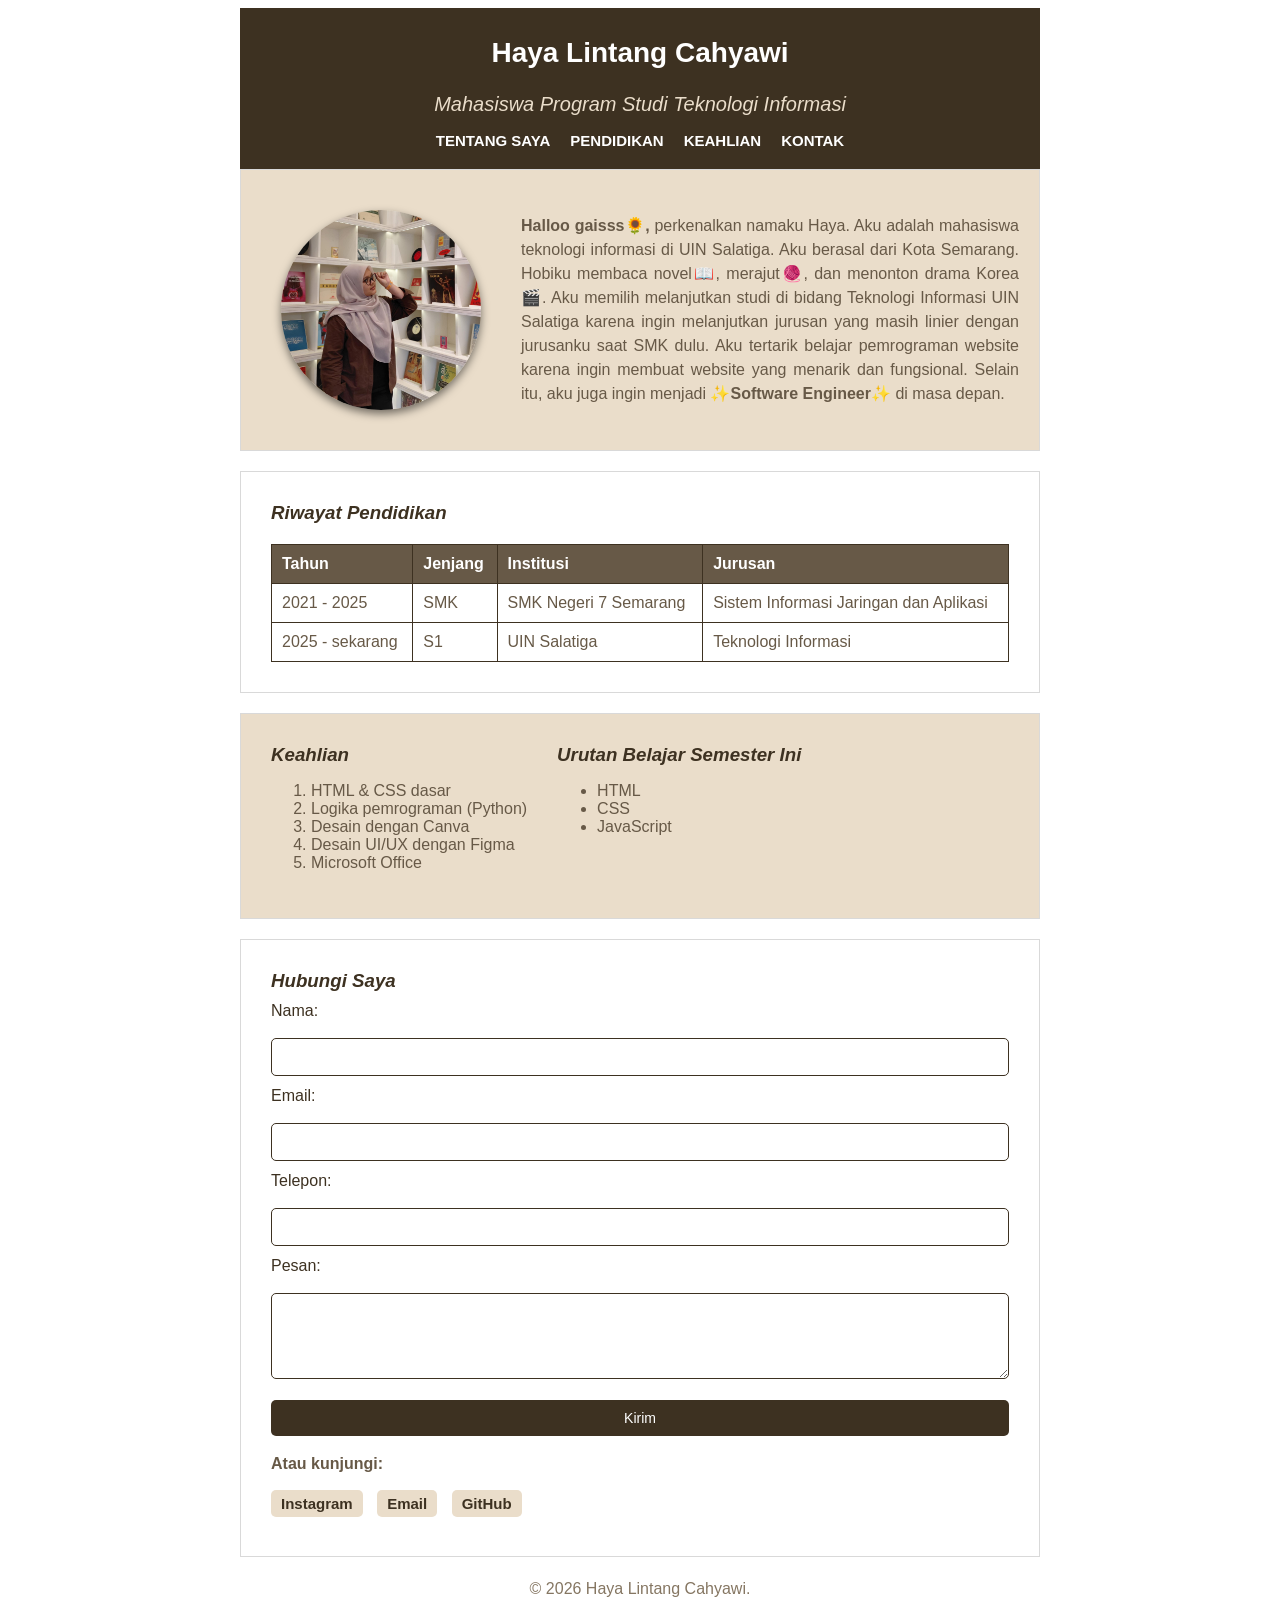
==== index.html @ a0827b76 "Rename HTML File" ====
<!DOCTYPE html>
<html lang="en">
<head>
    <meta charset="UTF-8">
    <meta name="viewport" content="width=device-width, initial-scale=1.0">
    <title>Mini Profile</title>
    <link rel="stylesheet" href="style.css">
</head>
<body>
  <header>
    <!-- Identitas Mahasiswa dan Menu Navigasi -->
    <h1>Haya Lintang Cahyawi</h1>
    <h2>Mahasiswa Program Studi Teknologi Informasi</h2>
    <nav>
      <a class="menu-link" href="#tentang">Tentang Saya</a> 
      <a class="menu-link" href="#pendidikan">Pendidikan</a> 
      <a class="menu-link" href="#keahlian">Keahlian</a> 
      <a class="menu-link" href="#kontak">Kontak</a>
    </nav>
  </header>

  <main>
    <!-- Deskripsi singkat tentang diri dan foto profil -->
    <section id="tentang">
      <img src="pfp.jpeg" alt="Foto Profil" class="profile-img" width="200" height="200"/>
      <p>
        <strong>Halloo gaisss🌻,</strong> perkenalkan namaku Haya. Aku adalah mahasiswa teknologi informasi di UIN Salatiga. 
        Aku berasal dari Kota Semarang. Hobiku membaca novel📖, merajut🧶, dan menonton drama Korea🎬. Aku memilih
        melanjutkan studi di bidang Teknologi Informasi UIN Salatiga karena ingin melanjutkan jurusan yang masih 
        linier dengan jurusanku saat SMK dulu. Aku tertarik belajar pemrograman website  karena ingin membuat website 
        yang menarik dan fungsional. Selain itu, aku juga ingin menjadi <strong>✨Software Engineer✨</strong> di masa depan.
      </p>
    </section>

    <!-- Tabel daftar riwayat pendidikan -->
    <section id="pendidikan">
      <h3>Riwayat Pendidikan</h3>
      <table>
        <tr>
          <th>Tahun</th>
          <th>Jenjang</th>
          <th>Institusi</th>
          <th>Jurusan</th>
        </tr>
        <tr>
          <td>2021 - 2025</td>
          <td>SMK</td>
          <td>SMK Negeri 7 Semarang</td>
          <td>Sistem Informasi Jaringan dan Aplikasi</td>
        </tr>
        <tr>
          <td>2025 - sekarang</td>
          <td>S1</td>
          <td>UIN Salatiga</td>
          <td>Teknologi Informasi</td>
        </tr>
      </table>
    </section>

    <!-- Daftar keahlian -->
    <section id="keahlian">
      <div class="skill-block">
        <h3>Keahlian</h3>
        <ol>
          <li>HTML &amp; CSS dasar</li>
          <li>Logika pemrograman (Python)</li>
          <li>Desain dengan Canva</li>
          <li>Desain UI/UX dengan Figma</li>
          <li>Microsoft Office</li>
        </ol>
      </div>
      
      <div class="skill-block">
        <h3>Urutan Belajar Semester Ini</h3>
        <ul>
          <li>HTML</li>
          <li>CSS</li>
          <li>JavaScript</li>
        </ul>
      </div>
    </section>

    <!-- Formulir kontak -->
    <section id="kontak">
      <h3>Hubungi Saya</h3>
      <form>
        <label for="nama">Nama:</label><br>
        <input type="text" id="nama" name="nama"><br><br>
      
        <label for="email">Email:</label><br>
        <input type="email" id="email" name="email"><br><br>

        <label for="tel">Telepon:</label><br>
        <input type="tel" id="tel" name="tel"><br><br>
      
        <label for="pesan">Pesan:</label><br>
        <textarea id="pesan" name="pesan" rows="4" cols="30"></textarea><br><br>
      
        <button type="submit">Kirim</button>
      </form>

      <p>Atau kunjungi:</p>
      <p>
        <a class="kontak-link" href="https://www.instagram.com/haya.lintang">Instagram</a>
        <a class="kontak-link" href="mailto:hayalintangcahyawi@gmail.com">Email</a>
        <a class="kontak-link" href="https://github.com/hyWorkspace">GitHub</a>
      </p>
    </section>
  </main>

  <footer>
    <p>&copy; 2026 Haya Lintang Cahyawi.</p>
  </footer>
</body>
</html>
---- style.css ----
body {
    font-family: Arial, sans-serif;
    color: #675947;
}

header {
    background-color: #3d3121;
    color: #ffffff;
    text-align: center;
    display: flex;
    flex-direction: column;
    align-items: center;
    padding-top: 10px;
    padding-bottom: 20px;
}

h1 {
    font-size: 28px;
    color: #ffffff;
}

h2 {
    font-size: 20px;
    color: #eaddca;
    font-weight: normal;
    margin-top: 5px;
}

h3 {
    color: #3d3121;
    margin-top: 0;
    margin-bottom: 10px;
}

.menu-link {
    color: #ffffff;
    text-decoration: none;
    font-weight: bold;
    font-size: 15px;
}

.menu-link:hover {
    color: #857662;
    text-decoration: underline;
}

#tentang {
    text-align: justify;
    background-color: #eaddca;
    padding: 20px;
    display: flex;
    gap: 20px;
    align-items: center;
}

#keahlian {
    background-color: #eaddca;
    display: flex;
    gap: 30px;
    align-items: flex-start;
}

footer {
    text-align: center;
    color: #857662;
}

nav {
    display: flex;
    gap: 20px;
}

nav a {
    text-transform: uppercase;
}

h2,
h3 {
    font-style: italic;
}

p {
    line-height: 1.5;
}

img {
    border-radius: 50%;
    box-shadow: 0 4px 8px rgba(0, 0, 0, 0.5);
    margin: 20px;
}

table {
    width: 100%;
    border-collapse: collapse;
    margin-top: 20px;
}

th,
td {
    border: 1px solid #3d3121;
    padding: 10px;
    text-align: left;
}

th {
    background-color: #675947;
    color: #ffffff;
}

.kontak-link {
    background-color: #eaddca;
    padding: 5px 10px;
    border-radius: 5px;
    color: #3d3121;
    text-decoration: none;
    font-weight: bold;
    font-size: 15px;
    margin-right: 10px;
}

.kontak-link:hover {
    background-color: #3d3121;
    color: #fff;
}

section {
    border: 1px solid #d9d9d9;
    padding: 30px;
    margin-bottom: 20px;
}

header, main, footer {
    max-width: 800px;
    margin-left: auto;
    margin-right: auto;
}

#kontak p {
    margin-bottom: 10px;
    font-size: 16px;
    font-weight: bold;
}

#kontak form {
    display: flex;
    flex-direction: column;
}

#kontak label {
    color: #3d3121;
}

#kontak input,
#kontak textarea {
    padding: 10px;
    border: 1px solid #3d3121;
    border-radius: 5px;
    font-size: 14px;
    margin-bottom: -25px;
}

#kontak button {
    background-color: #3d3121;
    color: #ffffff;
    padding: 10px 20px;
    border: none;
    border-radius: 5px;
    font-size: 14px;
    cursor: pointer;
    margin-top: 10px;
}

#kontak button:hover {
    background-color: #675947;
}
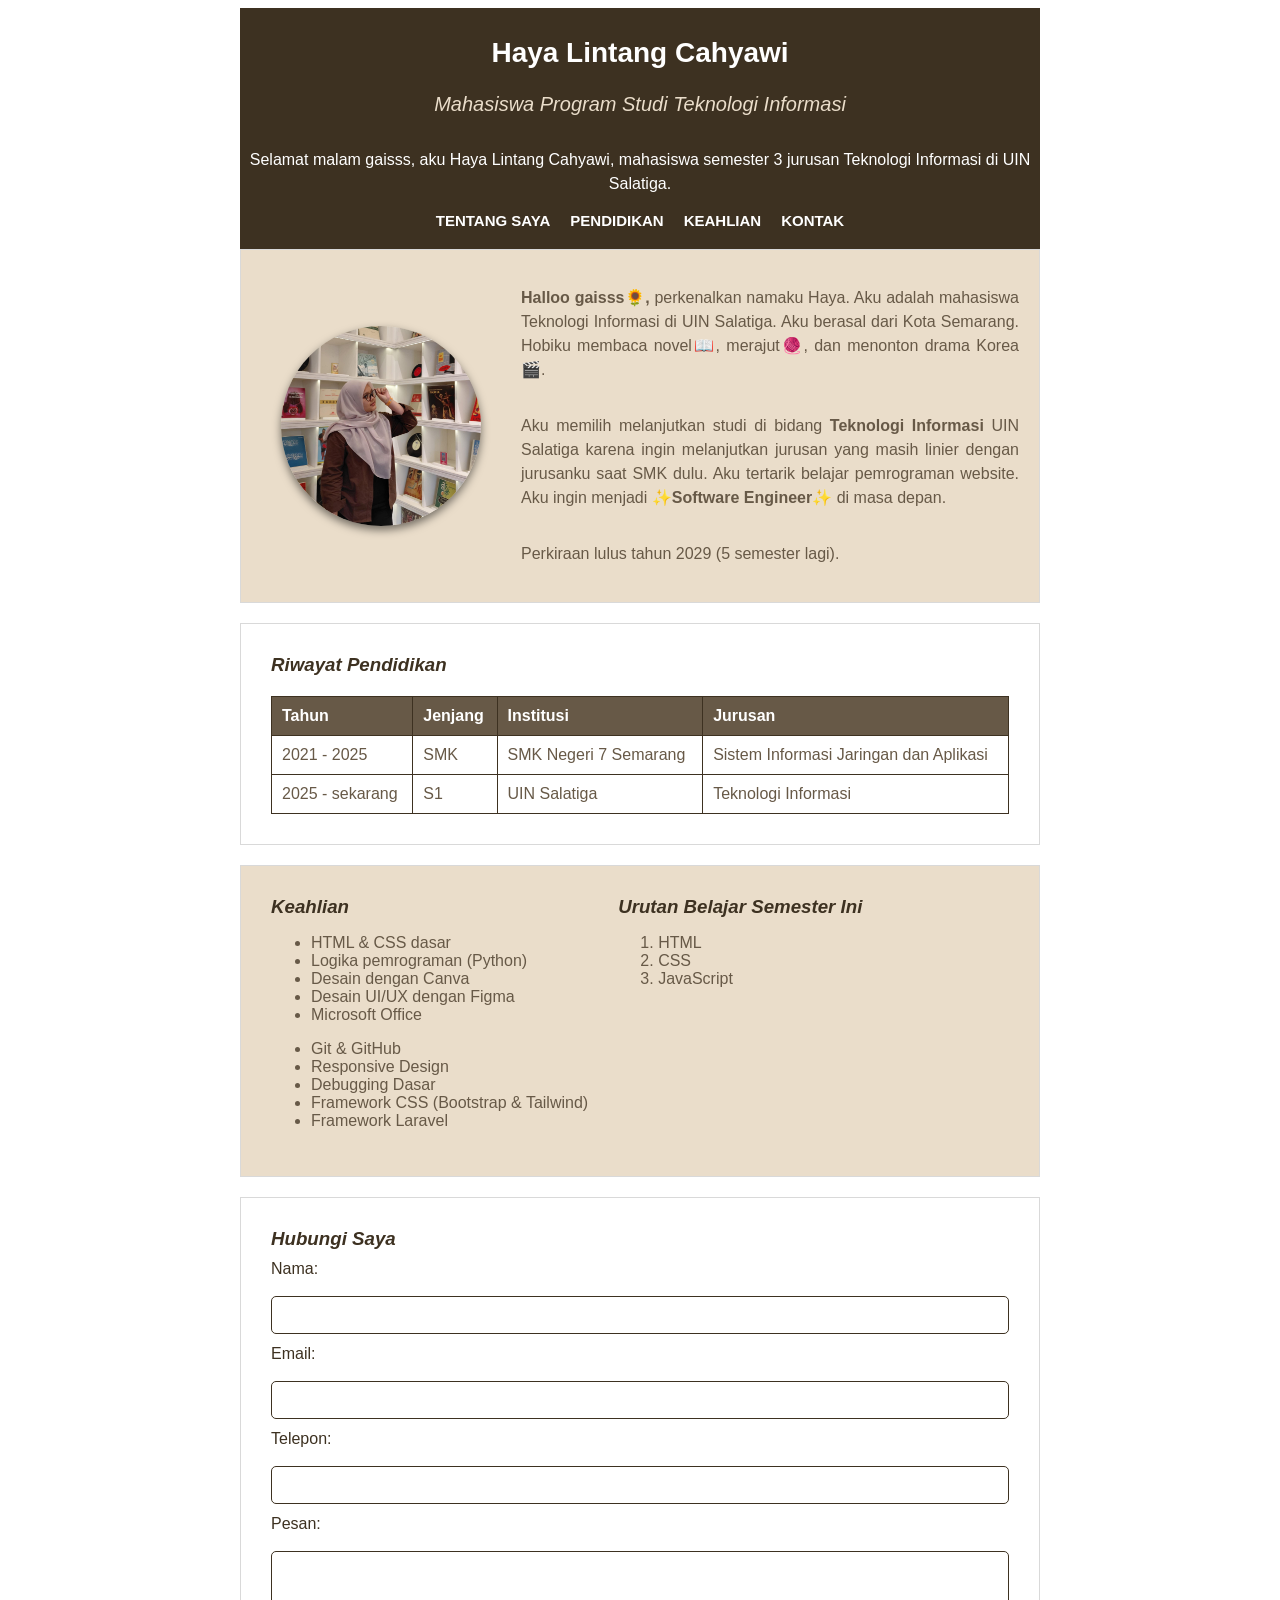
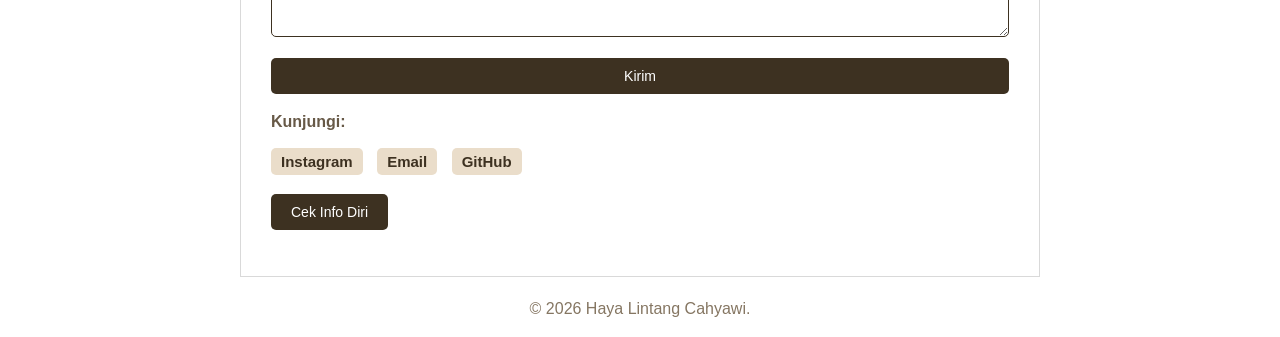
==== commit b0543477: "menambahkan kode JavaScript dasar" ====
--- a/index.html
+++ b/index.html
@@ -11,6 +11,7 @@
     <!-- Identitas Mahasiswa dan Menu Navigasi -->
     <h1>Haya Lintang Cahyawi</h1>
     <h2>Mahasiswa Program Studi Teknologi Informasi</h2>
+    <p id="sapaan"></p>
     <nav>
       <a class="menu-link" href="#tentang">Tentang Saya</a> 
       <a class="menu-link" href="#pendidikan">Pendidikan</a> 
@@ -23,13 +24,16 @@
     <!-- Deskripsi singkat tentang diri dan foto profil -->
     <section id="tentang">
       <img src="pfp.jpeg" alt="Foto Profil" class="profile-img" width="200" height="200"/>
-      <p>
-        <strong>Halloo gaisss🌻,</strong> perkenalkan namaku Haya. Aku adalah mahasiswa teknologi informasi di UIN Salatiga. 
-        Aku berasal dari Kota Semarang. Hobiku membaca novel📖, merajut🧶, dan menonton drama Korea🎬. Aku memilih
-        melanjutkan studi di bidang Teknologi Informasi UIN Salatiga karena ingin melanjutkan jurusan yang masih 
-        linier dengan jurusanku saat SMK dulu. Aku tertarik belajar pemrograman website  karena ingin membuat website 
-        yang menarik dan fungsional. Selain itu, aku juga ingin menjadi <strong>✨Software Engineer✨</strong> di masa depan.
-      </p>
+      <div class="bio">
+        <p>
+          <strong>Halloo gaisss🌻,</strong> perkenalkan namaku Haya. Aku adalah mahasiswa Teknologi Informasi di UIN Salatiga. 
+          Aku berasal dari Kota Semarang. Hobiku membaca novel📖, merajut🧶, dan menonton drama Korea🎬. 
+        </p>
+        <p>Aku memilih melanjutkan studi di bidang <strong>Teknologi Informasi</strong> UIN Salatiga karena ingin melanjutkan jurusan yang masih 
+          linier dengan jurusanku saat SMK dulu. Aku tertarik belajar pemrograman website. Aku ingin menjadi <strong>✨Software Engineer✨</strong> di masa depan.
+        </p>
+        <p id="info-tambahan"></p>
+      </div>
     </section>
 
     <!-- Tabel daftar riwayat pendidikan -->
@@ -61,29 +65,30 @@
     <section id="keahlian">
       <div class="skill-block">
         <h3>Keahlian</h3>
-        <ol>
+        <ul>
           <li>HTML &amp; CSS dasar</li>
           <li>Logika pemrograman (Python)</li>
           <li>Desain dengan Canva</li>
           <li>Desain UI/UX dengan Figma</li>
           <li>Microsoft Office</li>
-        </ol>
+        </ul>
+        <ul id="keahlian-tambahan"></ul>
       </div>
       
       <div class="skill-block">
         <h3>Urutan Belajar Semester Ini</h3>
-        <ul>
+        <ol>
           <li>HTML</li>
           <li>CSS</li>
           <li>JavaScript</li>
-        </ul>
+        </ol>
       </div>
     </section>
 
     <!-- Formulir kontak -->
     <section id="kontak">
       <h3>Hubungi Saya</h3>
-      <form>
+      <form id="form-kontak">
         <label for="nama">Nama:</label><br>
         <input type="text" id="nama" name="nama"><br><br>
       
@@ -98,18 +103,24 @@
       
         <button type="submit">Kirim</button>
       </form>
+      <p id="hasil-form"></p>
 
-      <p>Atau kunjungi:</p>
+      <p><strong>Kunjungi:</strong></p>
       <p>
         <a class="kontak-link" href="https://www.instagram.com/haya.lintang">Instagram</a>
         <a class="kontak-link" href="mailto:hayalintangcahyawi@gmail.com">Email</a>
         <a class="kontak-link" href="https://github.com/hyWorkspace">GitHub</a>
       </p>
+
+      <button type="button" id="btn-cek">Cek Info Diri</button>
+      <p id="hasil-cek"></p>
     </section>
   </main>
 
   <footer>
     <p>&copy; 2026 Haya Lintang Cahyawi.</p>
   </footer>
+
+  <script src="script.js"></script>
 </body>
 </html>
--- a/style.css
+++ b/style.css
@@ -51,6 +51,11 @@
     display: flex;
     gap: 20px;
     align-items: center;
+}
+
+.bio {
+    display: flex;
+    flex-direction: column;
 }
 
 #keahlian {
@@ -138,7 +143,6 @@
 #kontak p {
     margin-bottom: 10px;
     font-size: 16px;
-    font-weight: bold;
 }
 
 #kontak form {
